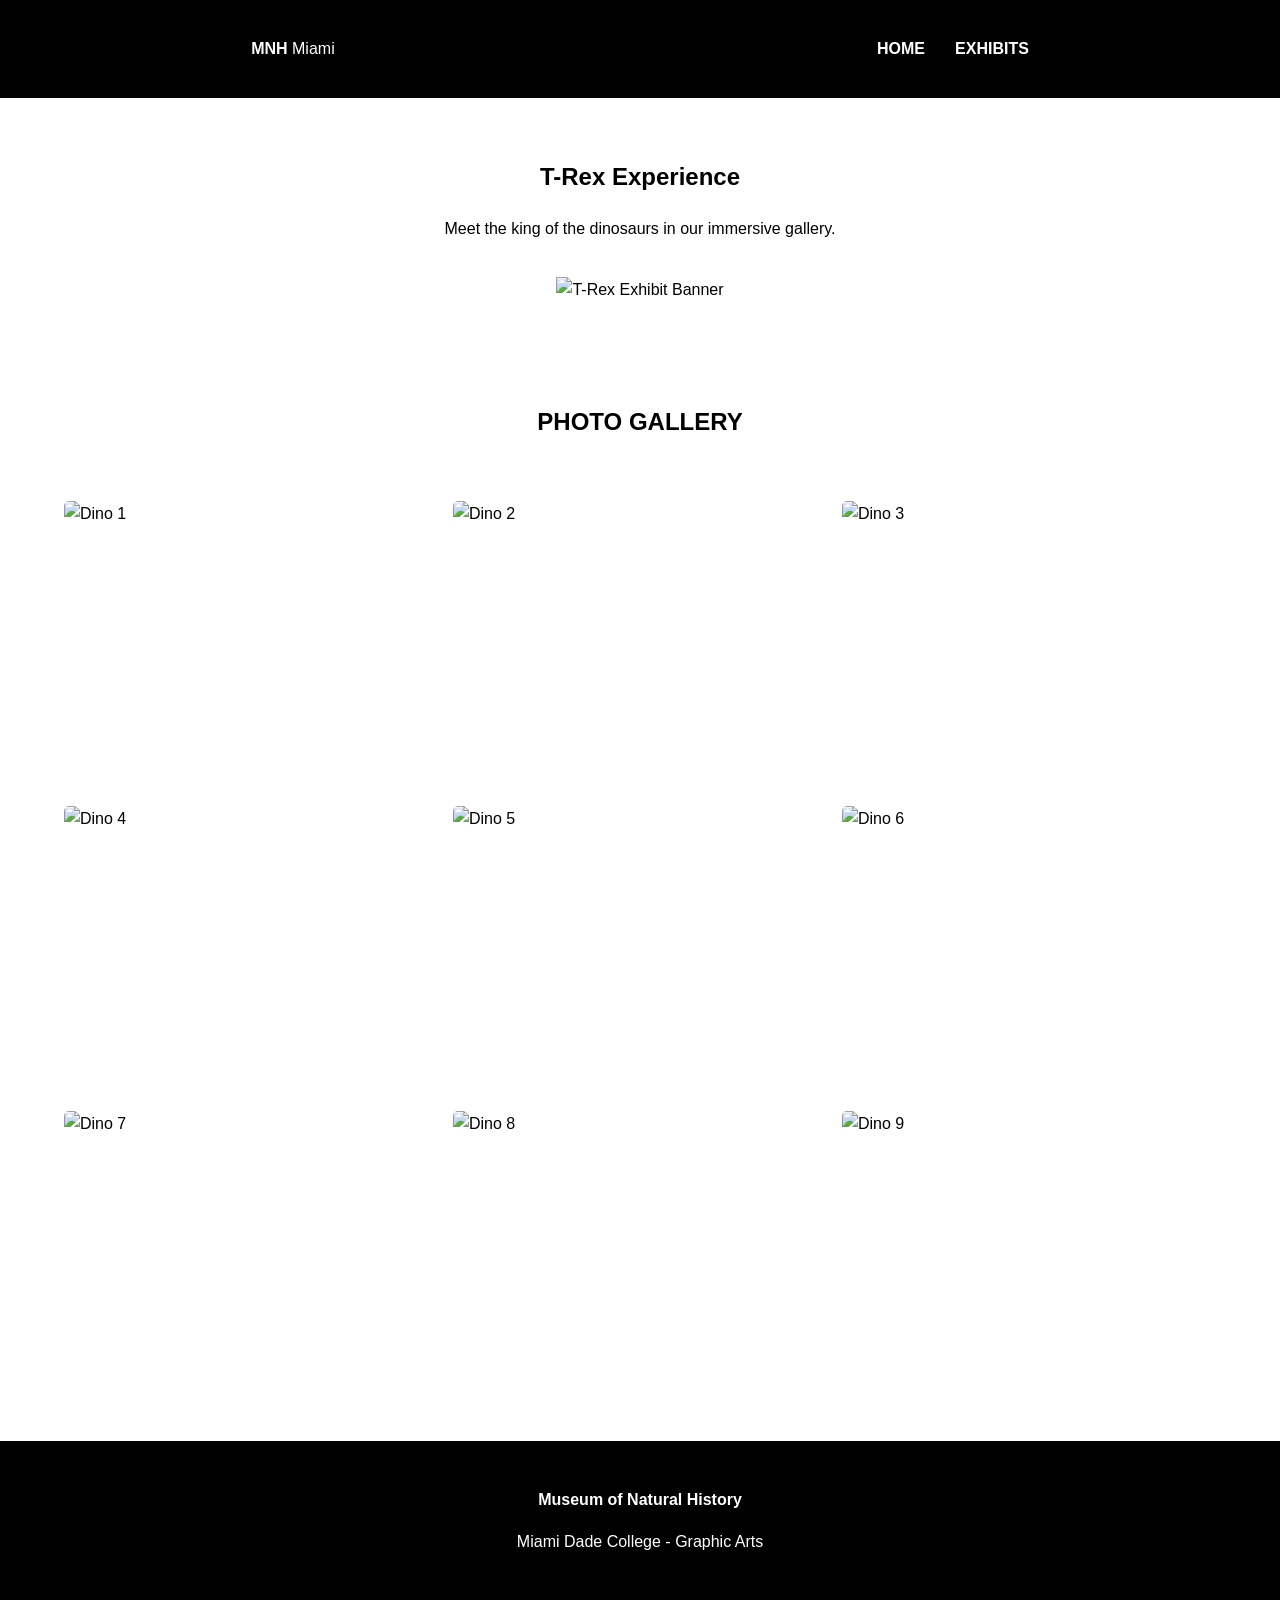
==== exhibit.html @ 799065b4 "Final" ====
<!DOCTYPE html>
<html lang="en">
<head>
    <meta charset="UTF-8">
    <meta name="viewport" content="width=device-width, initial-scale=1.0">
    <title>T-Rex Experience | Exhibits</title>
    <link rel="stylesheet" href="styles.css">
</head>
<body>

    <header>
        <nav id="main-nav">
            <div class="logo"><strong>MNH</strong> Miami</div>
            <ul>
                <li><a href="index.html">Home</a></li>
                <li><a href="exhibit.html">Exhibits</a></li>
            </ul>
        </nav>
    </header>

    <main>
        <section class="hero">
            <h1>T-Rex Experience</h1>
            <p>Meet the king of the dinosaurs in our immersive gallery.</p>
            <img src="images/dino-banner.jpg" alt="T-Rex Exhibit Banner">
        </section>

        <h2 class="section-title">Photo Gallery</h2>
        <section class="image-gallery">
            <img src="images/dino1.jpg" alt="Dino 1">
            <img src="images/dino2.jpg" alt="Dino 2">
            <img src="images/dino3.jpg" alt="Dino 3">
            <img src="images/dino4.jpg" alt="Dino 4">
            <img src="images/dino5.jpg" alt="Dino 5">
            <img src="images/dino6.jpg" alt="Dino 6">
            <img src="images/dino7.jpg" alt="Dino 7">
            <img src="images/dino8.jpg" alt="Dino 8">
            <img src="images/dino9.jpg" alt="Dino 9">
        </section>
    </main>

    <footer>
        <p><strong>Museum of Natural History</strong></p>
        <p>Miami Dade College - Graphic Arts</p>
    </footer>

</body>
</html>
---- styles.css ----
/* Layout General */
body {
    font-family: 'Helvetica', Arial, sans-serif;
    margin: 0;
    padding: 0;
    line-height: 1.6;
}

/* Navegación (Flexbox) */
header {
    background-color: #000;
    color: white;
    padding: 20px 0;
}

#main-nav {
    display: flex;
    justify-content: space-around;
    align-items: center;
}

#main-nav ul {
    display: flex;
    list-style: none;
    gap: 30px;
}

#main-nav a {
    color: white;
    text-decoration: none;
    font-weight: bold;
    text-transform: uppercase;
}

/* Secciones Principales */
.hero {
    text-align: center;
    padding: 40px 20px;
}

img {
    max-width: 100%;
    height: auto;
    margin: 20px auto;
}

/* Grilla de Información y Highlights (Home) */
.visit-info, .highlights-grid {
    display: grid;
    grid-template-columns: repeat(3, 1fr);
    gap: 20px;
    padding: 40px 5%;
}

.info-block, .card {
    border: 1px solid #ddd;
    padding: 20px;
    text-align: center;
}

.card {
    background-color: #333;
    color: white;
}

.section-title {
    text-align: center;
    text-transform: uppercase;
    margin-top: 40px;
}

/* Galería de Fotos (Exhibits - 3x3) */
.image-gallery {
    display: grid;
    grid-template-columns: repeat(3, 1fr);
    gap: 15px;
    padding: 20px 5%;
}

.image-gallery img {
    width: 100%;
    height: 250px;
    object-fit: cover;
    border-radius: 5px;
}

/* Footer */
footer {
    background-color: #000;
    color: white;
    text-align: center;
    padding: 30px;
    margin-top: 40px;
}

/* Responsive (Celulares) */
@media screen and (max-width: 768px) {
    .visit-info, .highlights-grid, .image-gallery {
        grid-template-columns: 1fr;
    }
    
    #main-nav {
        flex-direction: column;
    }
}
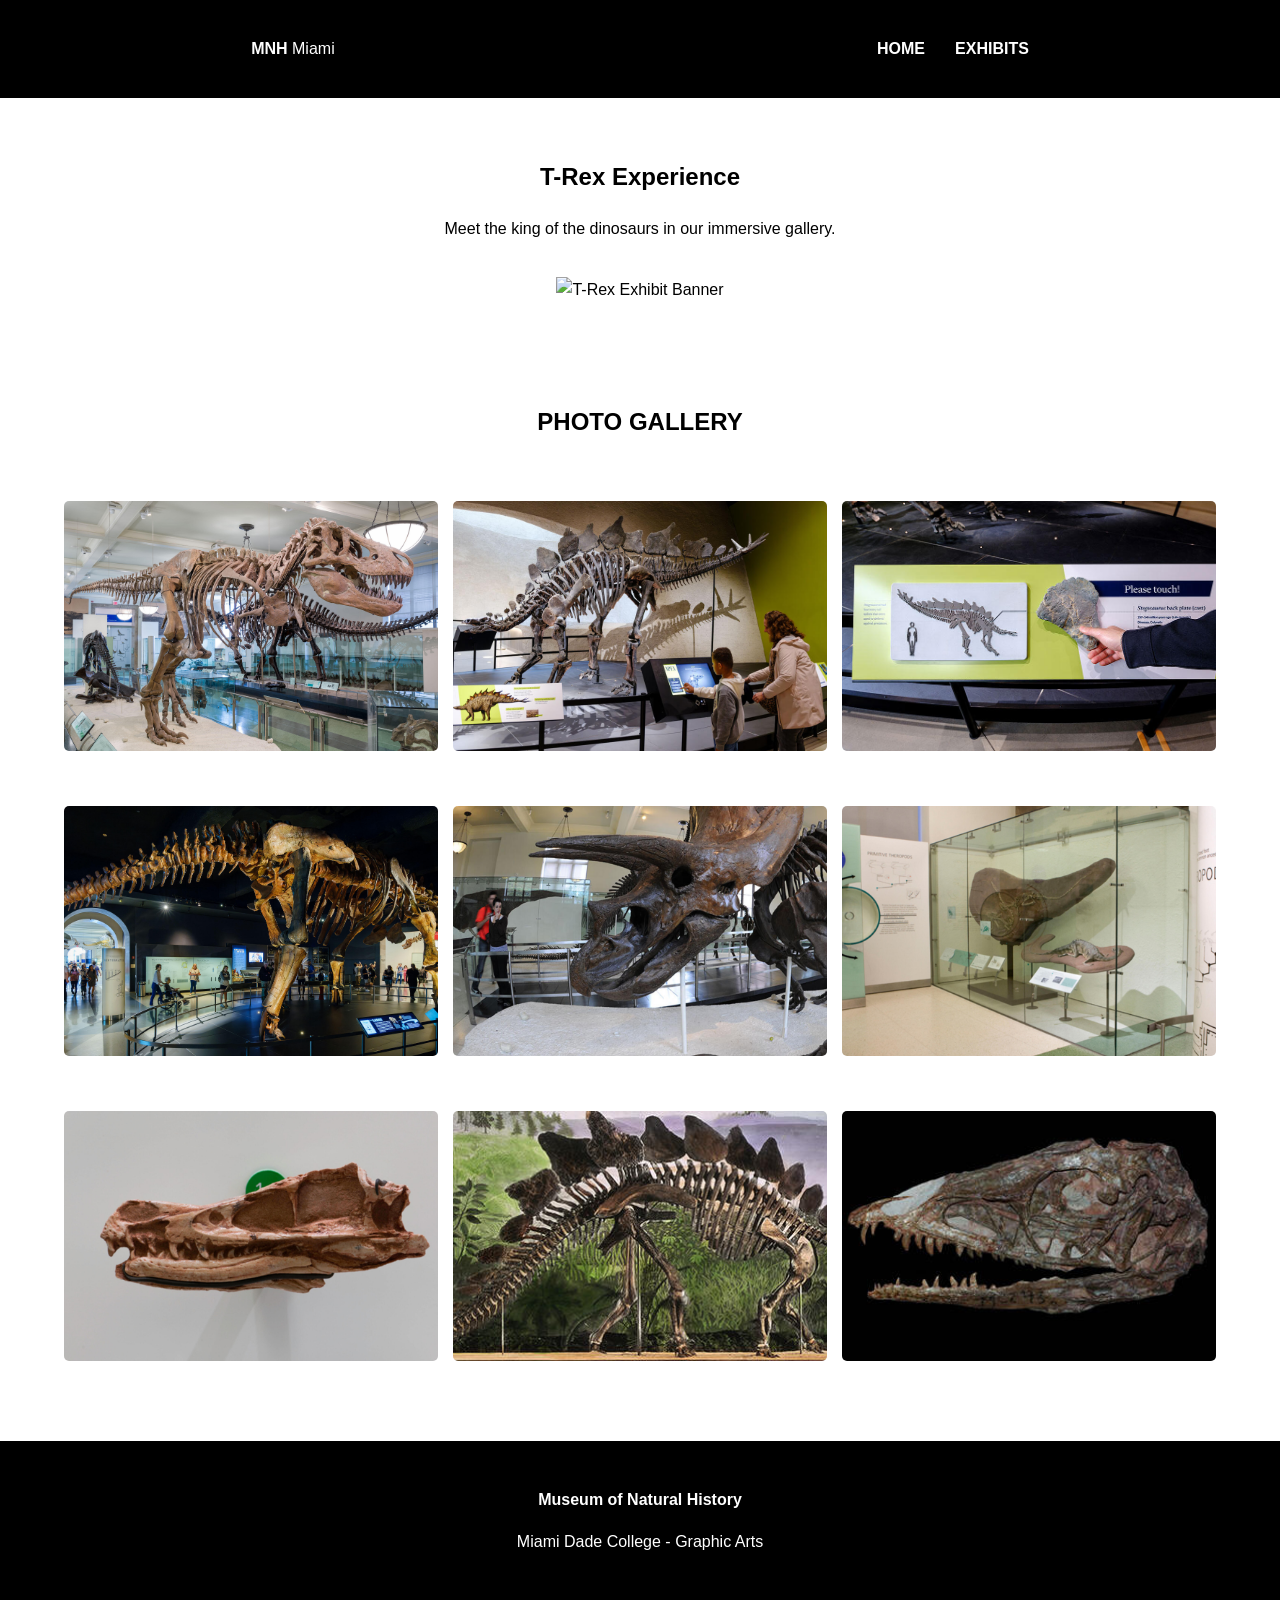
==== commit a8912e65: "Update image paths in exhibit.html" ====
--- a/exhibit.html
+++ b/exhibit.html
@@ -22,20 +22,20 @@
         <section class="hero">
             <h1>T-Rex Experience</h1>
             <p>Meet the king of the dinosaurs in our immersive gallery.</p>
-            <img src="images/dino-banner.jpg" alt="T-Rex Exhibit Banner">
+            <img src="dino-banner.jpg" alt="T-Rex Exhibit Banner">
         </section>
 
         <h2 class="section-title">Photo Gallery</h2>
         <section class="image-gallery">
-            <img src="images/dino1.jpg" alt="Dino 1">
-            <img src="images/dino2.jpg" alt="Dino 2">
-            <img src="images/dino3.jpg" alt="Dino 3">
-            <img src="images/dino4.jpg" alt="Dino 4">
-            <img src="images/dino5.jpg" alt="Dino 5">
-            <img src="images/dino6.jpg" alt="Dino 6">
-            <img src="images/dino7.jpg" alt="Dino 7">
-            <img src="images/dino8.jpg" alt="Dino 8">
-            <img src="images/dino9.jpg" alt="Dino 9">
+            <img src="dino1.jpg" alt="Dino 1">
+            <img src="dino2.jpg" alt="Dino 2">
+            <img src="dino3.jpg" alt="Dino 3">
+            <img src="dino4.jpg" alt="Dino 4">
+            <img src="dino5.jpg" alt="Dino 5">
+            <img src="dino6.jpg" alt="Dino 6">
+            <img src="dino7.jpg" alt="Dino 7">
+            <img src="dino8.jpg" alt="Dino 8">
+            <img src="dino9.jpg" alt="Dino 9">
         </section>
     </main>
 
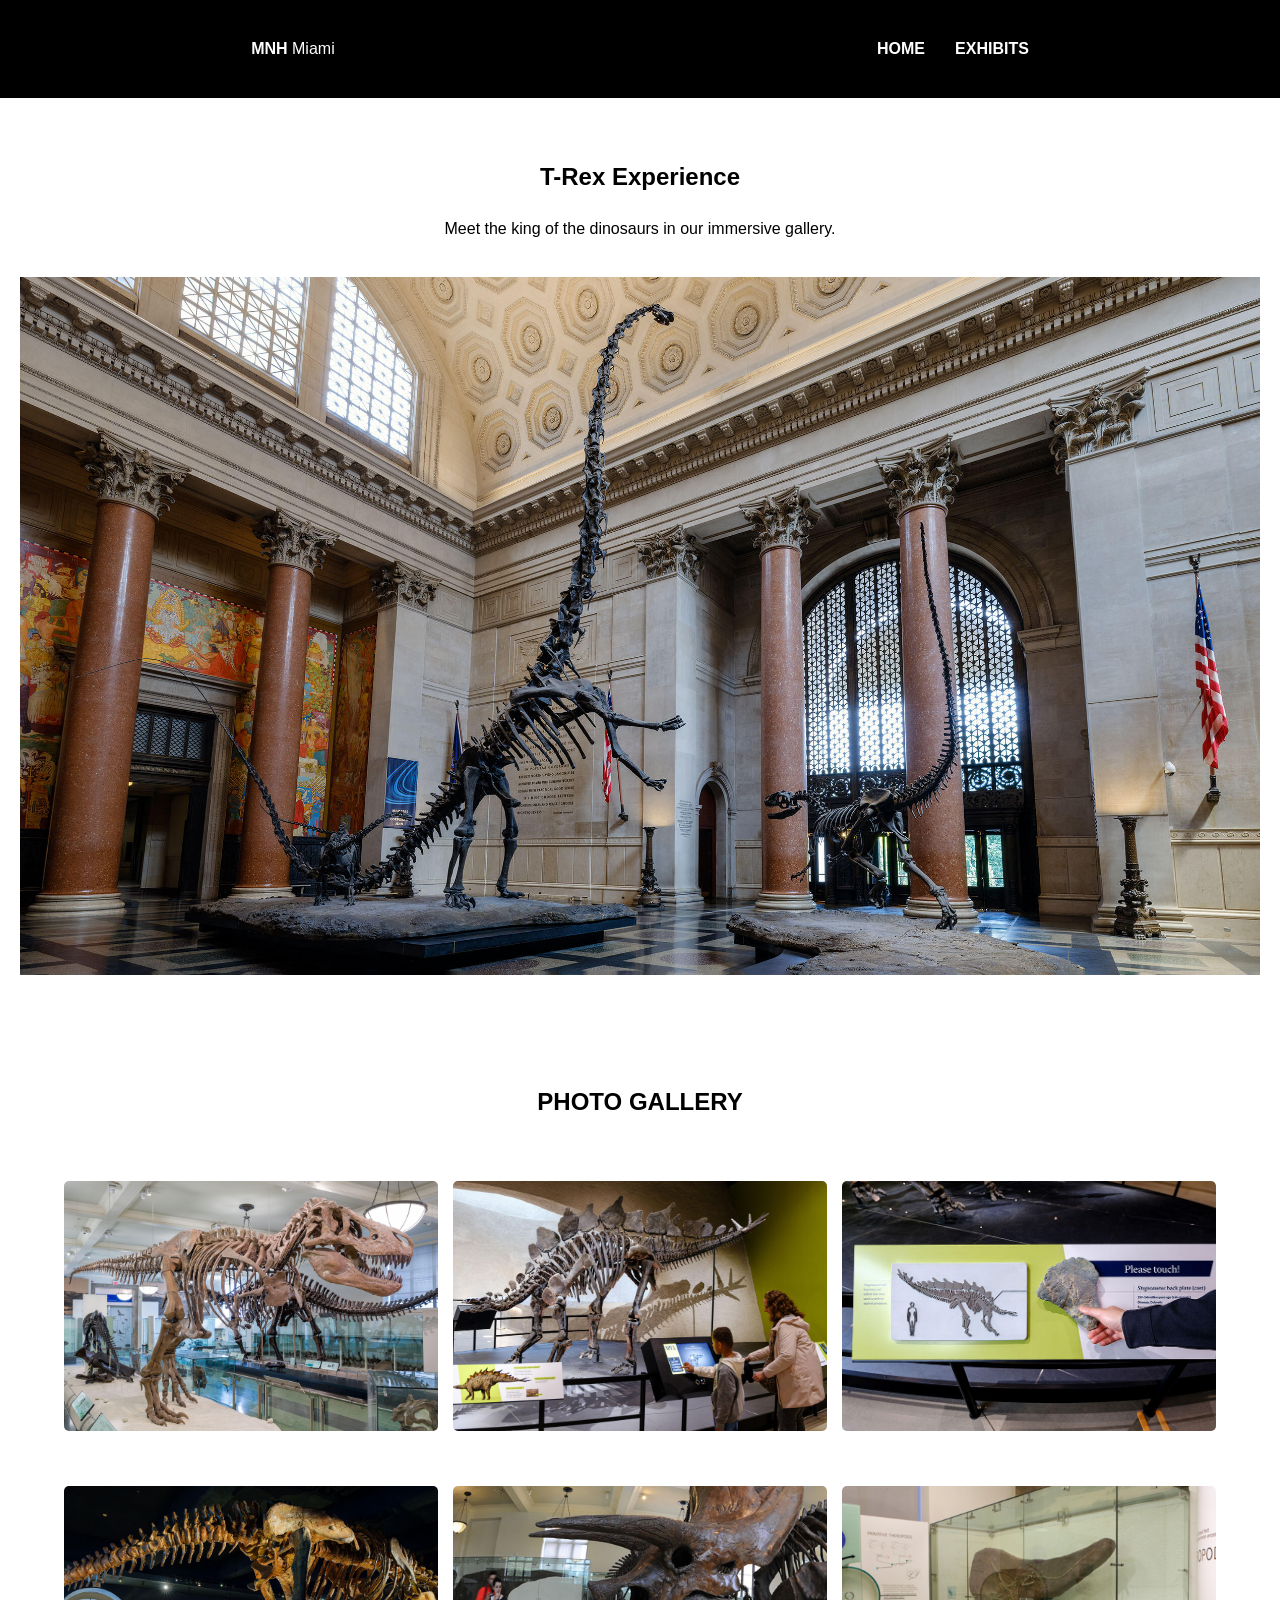
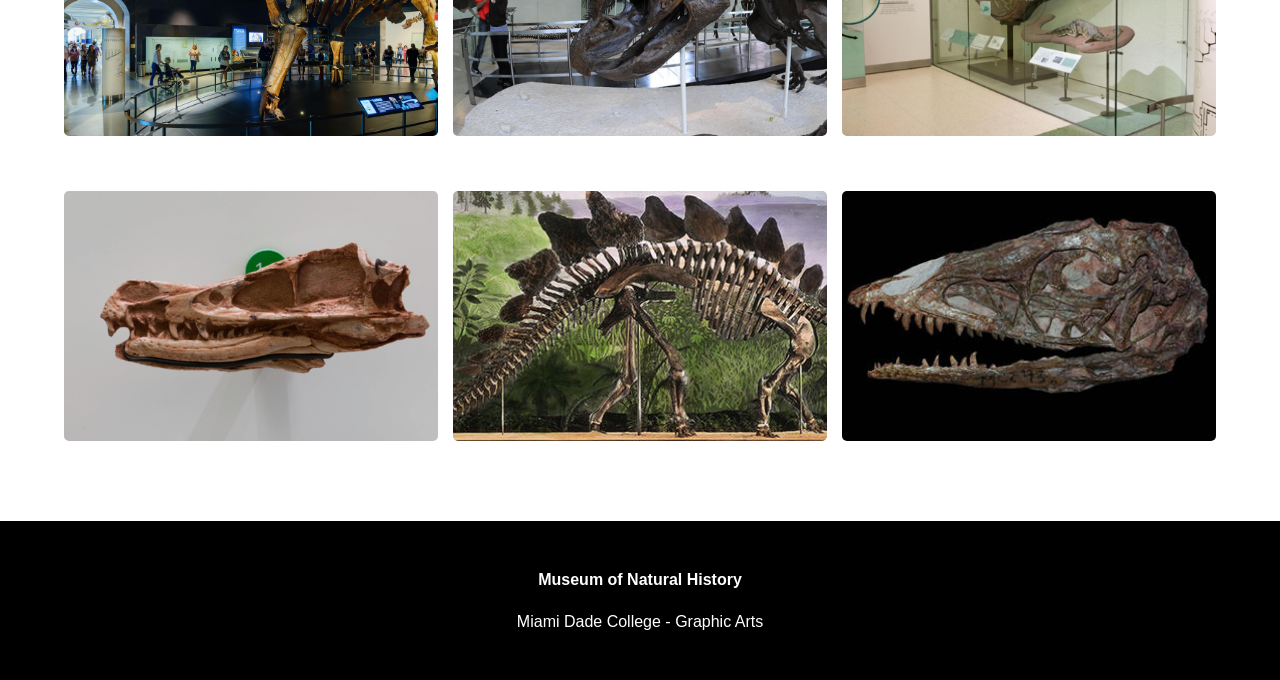
==== commit 5843ebca: "Fix image source filename in exhibit.html" ====
--- a/exhibit.html
+++ b/exhibit.html
@@ -22,7 +22,7 @@
         <section class="hero">
             <h1>T-Rex Experience</h1>
             <p>Meet the king of the dinosaurs in our immersive gallery.</p>
-            <img src="dino-banner.jpg" alt="T-Rex Exhibit Banner">
+            <img src="hero.jpg" alt="T-Rex Exhibit Banner">
         </section>
 
         <h2 class="section-title">Photo Gallery</h2>
